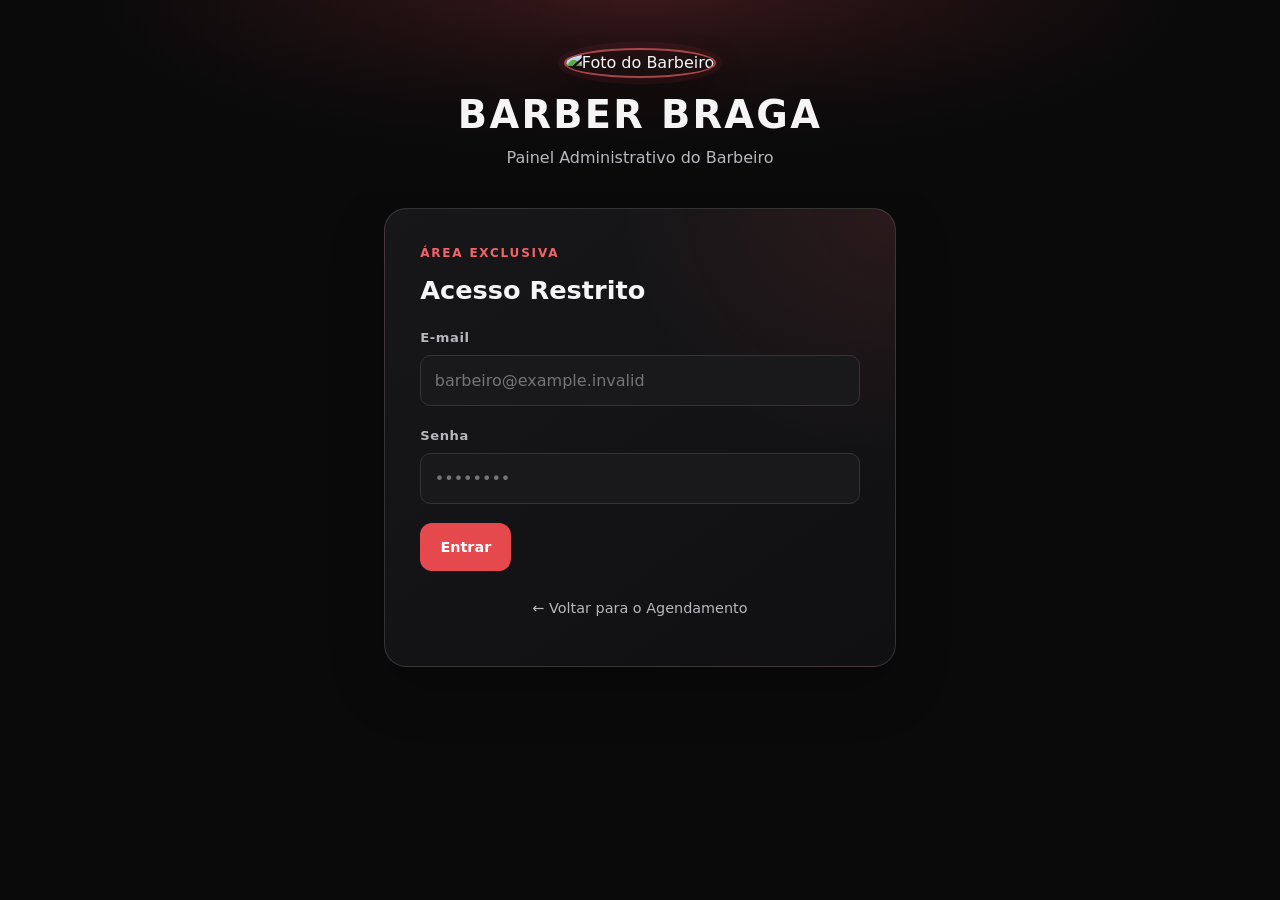
==== src/main/resources/static/admin.html @ 51bc746a "feat: frontend de agendamento e painel do barbeiro Usa somente imagens ilustrativas e mantém os cont" ====
<!DOCTYPE html>
<html lang="pt-BR">
<head>
  <meta charset="UTF-8">
  <meta name="viewport" content="width=device-width, initial-scale=1.0, viewport-fit=cover">
  <meta name="color-scheme" content="dark">
  <meta name="theme-color" content="#0a0a0a">
  <title>Barber Braga — Painel</title>
  <link rel="stylesheet" href="css/style.css">
</head>
<body>

  <header class="admin-header">
    <img src="img/barbeiro.jpg" alt="Foto do Barbeiro" class="hero-avatar">
    <h1 data-content="brandName"></h1>
    <p>Painel Administrativo do Barbeiro</p>
  </header>

  <main class="container">

    <div id="admin-message" class="hidden" role="status" aria-live="polite"></div>

    <!-- Tela de Login -->
    <section id="login-section" class="card login-card">
      <div class="login-eyebrow">Área exclusiva</div>
      <h2>Acesso Restrito</h2>
      <form id="login-form">
        <div class="form-group">
          <label for="login-email">E-mail</label>
          <input type="email" id="login-email" required placeholder="barbeiro@example.invalid">
        </div>
        <div class="form-group">
          <label for="login-password">Senha</label>
          <input type="password" id="login-password" required placeholder="••••••••">
        </div>
        <button type="submit" class="btn" id="btn-login">Entrar</button>
      </form>
      <div style="text-align: center; margin-top: 1rem;">
        <a href="index.html" class="admin-back-link">&larr; Voltar para o Agendamento</a>
      </div>
    </section>

    <!-- Painel Protegido (só aparece após login com JWT em memória) -->
    <div id="dashboard-section" class="hidden">

      <div style="display: flex; justify-content: space-between; align-items: center; margin-bottom: 1.5rem;">
        <div>
          <span class="logged-user-label">Logado como:</span>
          <strong id="logged-user-name"></strong>
        </div>
        <button type="button" class="btn btn-secondary" id="btn-logout" style="width: auto; padding: 0.4rem 0.8rem; font-size: 0.85rem;">Sair</button>
      </div>

      <!-- Barra de Abas -->
      <nav class="tab-bar" role="tablist" aria-label="Seções do painel">
        <button type="button" class="tab-btn active" id="tab-agenda-control" role="tab" aria-selected="true" aria-controls="tab-agenda" tabindex="0" data-tab="tab-agenda">Agenda</button>
        <button type="button" class="tab-btn" id="tab-services-control" role="tab" aria-selected="false" aria-controls="tab-services" tabindex="-1" data-tab="tab-services">Serviços</button>
        <button type="button" class="tab-btn" id="tab-schedule-control" role="tab" aria-selected="false" aria-controls="tab-schedule" tabindex="-1" data-tab="tab-schedule">Expediente</button>
        <button type="button" class="tab-btn" id="tab-blocks-control" role="tab" aria-selected="false" aria-controls="tab-blocks" tabindex="-1" data-tab="tab-blocks">Bloqueios</button>
      </nav>

      <!-- Aba 1: Agenda (Dia e Semana) -->
      <section id="tab-agenda" class="tab-content" role="tabpanel" aria-labelledby="tab-agenda-control" tabindex="0">
        <div class="card">
          <h2>Agenda de Atendimentos</h2>
          <div class="agenda-controls">
            <label class="visually-hidden" for="agenda-date">Data da agenda</label>
            <input type="date" id="agenda-date" aria-label="Data da agenda">
            <button type="button" class="btn" id="btn-load-daily" style="width: auto;">Dia</button>
            <button type="button" class="btn btn-secondary" id="btn-load-weekly" style="width: auto;">Semana</button>
          </div>
          <div id="agenda-list"></div>
        </div>
      </section>

      <!-- Aba 2: Serviços -->
      <section id="tab-services" class="tab-content hidden" role="tabpanel" aria-labelledby="tab-services-control" tabindex="0">
        <div class="card">
          <h2>Novo Serviço</h2>
          <form id="service-form">
            <div class="form-group">
              <label for="srv-name">Nome do Serviço</label>
              <input type="text" id="srv-name" required placeholder="Ex: Barba Terapia">
            </div>
            <div class="form-group">
              <label for="srv-desc">Descrição (opcional)</label>
              <input type="text" id="srv-desc" placeholder="Ex: Toalha quente e massagem facial">
            </div>
            <div class="form-group">
              <label for="srv-price">Preço (R$)</label>
              <input type="number" step="0.01" min="0.01" id="srv-price" required placeholder="35.00">
            </div>
            <button type="submit" class="btn">Cadastrar Serviço</button>
          </form>
        </div>

        <div class="card">
          <h2>Serviços Cadastrados</h2>
          <div id="admin-services-list"></div>
        </div>
      </section>

      <!-- Aba 3: Expediente Semanal -->
      <section id="tab-schedule" class="tab-content hidden" role="tabpanel" aria-labelledby="tab-schedule-control" tabindex="0">
        <div class="card">
          <h2>Configurar Dia da Semana</h2>
          <form id="schedule-form">
            <div class="form-group">
              <label for="sch-day">Dia da Semana</label>
              <select id="sch-day">
                <option value="MONDAY">Segunda-feira</option>
                <option value="TUESDAY">Terça-feira</option>
                <option value="WEDNESDAY">Quarta-feira</option>
                <option value="THURSDAY">Quinta-feira</option>
                <option value="FRIDAY">Sexta-feira</option>
                <option value="SATURDAY">Sábado</option>
                <option value="SUNDAY">Domingo</option>
              </select>
            </div>
            <div class="form-group">
              <label class="checkbox-label">
                <input type="checkbox" id="sch-workday" checked> Dia com expediente (desmarque para folga semanal)
              </label>
            </div>
            <div id="sch-times-container">
              <div class="form-group">
                <label for="sch-start">Início do Expediente</label>
                <input type="time" id="sch-start" value="08:00">
              </div>
              <div class="form-group">
                <label for="sch-end">Fim do Expediente</label>
                <input type="time" id="sch-end" value="18:00">
              </div>
              <div class="form-group">
                <label for="sch-break-start">Início do Intervalo / Almoço</label>
                <input type="time" id="sch-break-start" value="12:00">
              </div>
              <div class="form-group">
                <label for="sch-break-end">Fim do Intervalo / Almoço</label>
                <input type="time" id="sch-break-end" value="13:00">
              </div>
            </div>
            <button type="submit" class="btn">Salvar Expediente</button>
          </form>
        </div>

        <div class="card">
          <h2>Expediente Atual</h2>
          <div id="admin-schedules-list"></div>
        </div>
      </section>

      <!-- Aba 4: Bloqueios Pontuais -->
      <section id="tab-blocks" class="tab-content hidden" role="tabpanel" aria-labelledby="tab-blocks-control" tabindex="0">
        <div class="card">
          <h2>Criar Bloqueio Pontual</h2>
          <form id="block-form">
            <div class="form-group">
              <label for="blk-date">Data do Bloqueio</label>
              <input type="date" id="blk-date" required>
            </div>
            <div class="form-group">
              <label class="checkbox-label">
                <input type="checkbox" id="blk-fullday"> Bloquear o dia inteiro
              </label>
            </div>
            <div id="blk-times-container">
              <div class="form-group">
                <label for="blk-start">Início do Bloqueio</label>
                <input type="time" id="blk-start">
              </div>
              <div class="form-group">
                <label for="blk-end">Fim do Bloqueio</label>
                <input type="time" id="blk-end">
              </div>
            </div>
            <div class="form-group">
              <label for="blk-reason">Motivo (ex: Consulta médica, feriado)</label>
              <input type="text" id="blk-reason" placeholder="Motivo do bloqueio">
            </div>
            <button type="submit" class="btn">Adicionar Bloqueio</button>
          </form>
        </div>

        <div class="card">
          <h2>Bloqueios Ativos</h2>
          <div id="admin-blocks-list"></div>
        </div>
      </section>

    </div>

  </main>

  <script src="js/shared-utils.js"></script>
  <script src="js/contact-config.js"></script>
  <script src="js/site-content.js"></script>
  <script src="js/admin.js"></script>
</body>
</html>
---- src/main/resources/static/css/style.css ----
:root {
  color-scheme: dark;
  --color-page: #0a0a0b;
  --color-surface: #121214;
  --color-surface-raised: #19191c;
  --color-surface-soft: #202023;
  --color-border: #343438;
  --color-text: #f5f5f5;
  --color-muted: #b7b7bd;
  --color-accent: #e5484d;
  --color-accent-hover: #f26368;
  --color-accent-dark: #8f1720;
  --color-success: #69d7ae;
  --color-danger: #ff8188;
  --color-whatsapp: #8be6ac;
  --font-body: Inter, ui-sans-serif, system-ui, -apple-system, BlinkMacSystemFont, "Segoe UI", sans-serif;
  --font-heading: "Arial Narrow", "Roboto Condensed", ui-sans-serif, system-ui, sans-serif;
  --space-1: 0.35rem;
  --space-2: 0.65rem;
  --space-3: 1rem;
  --space-4: 1.5rem;
  --space-5: 2rem;
  --space-6: 3rem;
  --radius-sm: 0.65rem;
  --radius-md: 1rem;
  --radius-lg: 1.4rem;
  --shadow-card: 0 1.25rem 3.5rem rgba(0, 0, 0, 0.24);
  --content-width: 70rem;
}

* {
  box-sizing: border-box;
  margin: 0;
  padding: 0;
}

html {
  scroll-behavior: smooth;
  scroll-padding-top: 1rem;
  background: var(--color-page);
}

body {
  min-width: 280px;
  min-height: 100vh;
  padding-bottom: env(safe-area-inset-bottom, 0px);
  background: var(--color-page);
  color: var(--color-text);
  font-family: var(--font-body);
  font-size: 1rem;
  line-height: 1.6;
  -webkit-text-size-adjust: 100%;
}

button,
input,
select,
textarea {
  min-width: 0;
  font: inherit;
}

button,
a,
input,
select,
textarea {
  -webkit-tap-highlight-color: transparent;
}

button {
  color: inherit;
}

a {
  color: inherit;
}

:focus-visible {
  outline: 3px solid var(--color-accent-hover);
  outline-offset: 3px;
}

.hidden {
  display: none !important;
}

.wide-container,
.container {
  width: min(100% - 2rem, var(--content-width));
  margin-inline: auto;
}

.top-nav {
  position: absolute;
  z-index: 2;
  inset: 0 0 auto;
  display: flex;
  align-items: center;
  justify-content: space-between;
  gap: var(--space-3);
  width: min(100%, 90rem);
  margin-inline: auto;
  padding: 1.4rem clamp(1rem, 5vw, 3.5rem);
}

.nav-logo {
  color: var(--color-text);
  font-family: var(--font-heading);
  font-size: 1.25rem;
  font-weight: 850;
  letter-spacing: 0.08em;
  text-decoration: none;
  text-transform: uppercase;
}

.nav-logo span,
.nav-logo::first-letter {
  color: var(--color-accent);
}

.nav-links {
  display: flex;
  flex-wrap: wrap;
  justify-content: flex-end;
  gap: 0.6rem 1.4rem;
}

.nav-links a,
.site-footer > a:not(.nav-logo) {
  min-height: 44px;
  display: inline-flex;
  align-items: center;
  color: var(--color-muted);
  font-size: 0.82rem;
  font-weight: 700;
  letter-spacing: 0.06em;
  text-decoration: none;
  text-transform: uppercase;
  transition: color 0.18s ease;
}

.nav-links a:hover,
.site-footer > a:not(.nav-logo):hover {
  color: var(--color-text);
}

.hero-editorial {
  position: relative;
  display: flex;
  min-height: min(46rem, 90svh);
  align-items: flex-end;
  padding: 10rem max(1rem, calc((100% - 72rem) / 2)) clamp(4rem, 9vw, 7rem);
  overflow: hidden;
  background:
    linear-gradient(90deg, rgba(7, 7, 8, 0.94) 0%, rgba(7, 7, 8, 0.76) 44%, rgba(7, 7, 8, 0.2) 100%),
    linear-gradient(0deg, var(--color-page), transparent 68%),
    url("../img/barbeiro.jpg") center 28% / cover,
    #161618;
  border-bottom: 1px solid var(--color-border);
}

.hero-content {
  width: min(100%, 46rem);
}

.hero-tagline,
.section-kicker {
  margin-bottom: var(--space-2);
  color: var(--color-accent-hover);
  font-size: 0.76rem;
  font-weight: 800;
  letter-spacing: 0.17em;
  text-transform: uppercase;
}

.hero-tagline {
  display: flex;
  align-items: center;
  gap: 0.7rem;
}

.hero-tagline::before {
  width: 1.8rem;
  height: 2px;
  background: currentColor;
  content: "";
}

.hero-title {
  max-width: 13ch;
  margin-bottom: var(--space-3);
  font-family: var(--font-heading);
  font-size: clamp(2.4rem, 8vw, 5.7rem);
  font-weight: 850;
  letter-spacing: -0.035em;
  line-height: 0.98;
  overflow-wrap: anywhere;
  text-transform: uppercase;
  text-wrap: balance;
}

.hero-description {
  max-width: 38rem;
  margin-bottom: var(--space-4);
  color: #dedee2;
  font-size: clamp(1rem, 2.2vw, 1.12rem);
}

.hero-actions {
  display: flex;
  flex-wrap: wrap;
  gap: var(--space-2);
}

.btn-solid,
.btn-outline,
.btn-primary,
.btn,
.btn-secondary,
.btn-danger,
.text-button {
  display: inline-flex;
  min-height: 48px;
  align-items: center;
  justify-content: center;
  border: 1px solid transparent;
  border-radius: var(--radius-sm);
  cursor: pointer;
  font-size: 0.9rem;
  font-weight: 750;
  line-height: 1.25;
  text-align: center;
  text-decoration: none;
  transition: background-color 0.18s ease, border-color 0.18s ease, color 0.18s ease, transform 0.18s ease;
}

.btn-solid,
.btn-primary,
.btn {
  padding: 0.8rem 1.2rem;
  background: var(--color-accent);
  color: #fff;
}

.btn-solid:hover,
.btn-primary:hover,
.btn:hover {
  background: var(--color-accent-hover);
  color: #fff;
  transform: translateY(-1px);
}

.btn-primary:disabled,
.btn:disabled {
  cursor: wait;
  opacity: 0.7;
  transform: none;
}

.btn-outline,
.btn-secondary {
  padding: 0.75rem 1.1rem;
  border-color: var(--color-border);
  background: transparent;
  color: var(--color-text);
}

.btn-outline:hover,
.btn-secondary:hover {
  border-color: var(--color-accent-hover);
  background: rgba(229, 72, 77, 0.08);
}

.text-button {
  min-height: 44px;
  padding: 0.4rem 0;
  border: 0;
  background: transparent;
  color: var(--color-muted);
  text-decoration: underline;
  text-underline-offset: 0.2em;
}

.text-button:hover {
  color: var(--color-text);
}

.booking-section {
  max-width: 55rem;
  padding-block: clamp(3.5rem, 8vw, 6rem);
}

.section-header {
  max-width: 42rem;
  margin: 0 auto clamp(2rem, 5vw, 3rem);
  text-align: center;
}

.section-header h2,
.location-section h2 {
  font-family: var(--font-heading);
  font-size: clamp(2rem, 5vw, 3.2rem);
  font-weight: 800;
  letter-spacing: -0.025em;
  line-height: 1.05;
  text-wrap: balance;
}

.section-header > p:last-child {
  margin-top: 0.7rem;
  color: var(--color-muted);
}

.booking-progress {
  position: relative;
  display: grid;
  grid-template-columns: repeat(4, minmax(0, 1fr));
  gap: 0.45rem;
  margin: 0 auto 1.75rem;
  list-style: none;
}

.progress-step {
  position: relative;
  display: grid;
  justify-items: center;
  gap: 0.4rem;
  color: var(--color-muted);
  font-size: 0.72rem;
  font-weight: 700;
  text-align: center;
}

.progress-step > span:first-child {
  display: grid;
  width: 2rem;
  height: 2rem;
  place-items: center;
  border: 1px solid #505057;
  border-radius: 50%;
  background: var(--color-surface);
  color: var(--color-muted);
  font-size: 0.78rem;
}

.progress-step.active,
.progress-step.complete {
  color: var(--color-text);
}

.progress-step.active > span:first-child,
.progress-step.complete > span:first-child {
  border-color: var(--color-accent);
  background: var(--color-accent);
  color: #fff;
}

.booking-flow {
  display: grid;
  gap: 1rem;
}

.card {
  padding: clamp(1.1rem, 4vw, 2rem);
  border: 1px solid var(--color-border);
  border-radius: var(--radius-md);
  background: linear-gradient(145deg, var(--color-surface), #101012);
  box-shadow: var(--shadow-card);
}

.booking-step {
  scroll-margin-top: 1rem;
}

.step-heading {
  display: flex;
  align-items: center;
  gap: 0.9rem;
  margin-bottom: 0.7rem;
}

.step-heading .section-kicker {
  margin-bottom: 0.1rem;
  font-size: 0.67rem;
}

.step-num {
  display: grid;
  width: 2.8rem;
  height: 2.8rem;
  flex: 0 0 auto;
  place-items: center;
  border: 1px solid rgba(229, 72, 77, 0.5);
  border-radius: 50%;
  background: rgba(229, 72, 77, 0.12);
  color: var(--color-accent-hover);
  font-size: 0.78rem;
  font-weight: 800;
}

.step-heading h2 {
  font-family: var(--font-heading);
  font-size: clamp(1.3rem, 3vw, 1.65rem);
  font-weight: 800;
  line-height: 1.15;
}

.step-description,
.success-copy {
  margin: 0 0 1rem 3.7rem;
  color: var(--color-muted);
  font-size: 0.9rem;
}

.service-options {
  display: grid;
  grid-template-columns: repeat(auto-fit, minmax(min(100%, 13rem), 1fr));
  gap: 1rem;
}

.service-card {
  position: relative;
  min-width: 0;
  overflow: hidden;
  border: 1px solid var(--color-border);
  border-radius: var(--radius-md);
  background: var(--color-surface-raised);
  cursor: pointer;
  transition: border-color 0.18s ease, box-shadow 0.18s ease, transform 0.18s ease;
}

.service-card:hover {
  border-color: #77777e;
  transform: translateY(-2px);
}

.service-card.selected {
  border: 2px solid var(--color-accent);
  box-shadow: 0 0 0 3px rgba(229, 72, 77, 0.15);
}

.service-photo-button {
  display: block;
  width: 100%;
  min-height: 0;
  overflow: hidden;
  border: 0;
  background: var(--color-surface-soft);
  cursor: zoom-in;
}

.service-photo {
  display: block;
  width: 100%;
  height: auto;
  aspect-ratio: 4 / 5;
  object-fit: cover;
  transition: transform 0.35s ease;
}

.service-card:hover .service-photo {
  transform: scale(1.025);
}

.service-info {
  display: grid;
  gap: 0.4rem;
  padding: 1rem;
}

.service-info .name {
  color: var(--color-text);
  font-size: 1.02rem;
  font-weight: 750;
}

.service-info .desc {
  min-height: 2.8em;
  color: var(--color-muted);
  font-size: 0.84rem;
  line-height: 1.45;
}

.service-card-footer {
  display: flex;
  align-items: center;
  justify-content: space-between;
  gap: 0.8rem;
  padding-top: 0.35rem;
}

.service-card .price {
  color: var(--color-accent-hover);
  font-family: var(--font-heading);
  font-size: 1.3rem;
  font-weight: 800;
}

.service-radio-label {
  display: grid;
  min-width: 44px;
  min-height: 44px;
  place-items: center;
  cursor: pointer;
}

.service-radio-label input {
  width: 1.2rem;
  min-height: 1.2rem;
  height: 1.2rem;
  accent-color: var(--color-accent);
  cursor: pointer;
}

.visually-hidden {
  position: absolute;
  width: 1px;
  height: 1px;
  padding: 0;
  margin: -1px;
  overflow: hidden;
  clip: rect(0, 0, 0, 0);
  white-space: nowrap;
  border: 0;
}

.service-thumbnails {
  display: flex;
  gap: 0.45rem;
  padding: 0 1rem 1rem;
  overflow-x: auto;
}

.service-thumbnail {
  width: 3.3rem;
  min-height: 0;
  flex: 0 0 auto;
  overflow: hidden;
  padding: 0;
  border: 1px solid var(--color-border);
  border-radius: 0.45rem;
  background: var(--color-surface-soft);
  cursor: zoom-in;
}

.service-thumbnail img {
  display: block;
  width: 100%;
  height: auto;
  aspect-ratio: 4 / 5;
  object-fit: cover;
}

.step-continue {
  width: 100%;
  margin-top: 1rem;
}

.form-group {
  display: grid;
  gap: 0.45rem;
  margin-block: 0.9rem 1.15rem;
}

.form-group label,
label {
  color: var(--color-muted);
  font-size: 0.82rem;
  font-weight: 750;
  letter-spacing: 0.045em;
}

input,
select,
textarea {
  width: 100%;
  min-height: 48px;
  padding: 0.75rem 0.85rem;
  border: 1px solid var(--color-border);
  border-radius: var(--radius-sm);
  background: var(--color-surface-raised);
  color: var(--color-text);
  color-scheme: dark;
  font-size: 1rem;
}

input[type="date"],
input[type="time"] {
  display: block;
  width: 100%;
  max-width: 100%;
  min-width: 0;
  height: 52px;
  min-height: 52px;
  padding: 0 0.75rem;
  box-sizing: border-box;
  appearance: none;
  -webkit-appearance: none;
  color-scheme: dark;
  font-size: 16px;
  line-height: normal;
  text-align: left;
  white-space: nowrap;
}

input[type="date"]::-webkit-date-and-time-value,
input[type="time"]::-webkit-date-and-time-value {
  display: flex;
  align-items: center;
  width: 100%;
  min-width: 0;
  text-align: left;
  line-height: normal;
}

input[type="date"]::-webkit-datetime-edit,
input[type="time"]::-webkit-datetime-edit,
input[type="date"]::-webkit-datetime-edit-fields-wrapper,
input[type="time"]::-webkit-datetime-edit-fields-wrapper {
  flex: 1 1 auto;
  min-width: 0;
  padding: 0;
}

input[type="date"]::-webkit-calendar-picker-indicator {
  flex: 0 0 1.25rem;
  width: 1.25rem;
  height: 1.25rem;
  margin-inline-start: 0.5rem;
  padding: 0;
  cursor: pointer;
}

input[type="checkbox"] {
  width: 24px;
  min-width: 24px;
  height: 24px;
  min-height: 24px;
  margin: 0;
  accent-color: var(--color-accent);
  color-scheme: dark;
}

.checkbox-label {
  display: flex;
  align-items: center;
  gap: 0.65rem;
}

input:focus,
select:focus,
textarea:focus {
  border-color: var(--color-accent-hover);
  background: #202024;
  outline: 3px solid rgba(242, 99, 104, 0.38);
  outline-offset: 2px;
  box-shadow: 0 0 0 1px rgba(242, 99, 104, 0.2);
}

.field-error {
  color: #ff9a9f;
  font-size: 0.84rem;
  font-weight: 650;
}

[aria-invalid="true"] {
  border-color: var(--color-danger);
}

.day-strip-label {
  margin-bottom: 0.55rem;
  color: var(--color-muted);
  font-size: 0.82rem;
  font-weight: 750;
  letter-spacing: 0.045em;
}

.day-strip {
  display: flex;
  width: 100%;
  min-width: 0;
  gap: 0.75rem;
  overflow-x: auto;
  overscroll-behavior-x: contain;
  padding: 0.2rem 0.15rem 0.75rem;
  scroll-padding-inline: 0.15rem;
  scroll-snap-type: x mandatory;
  -webkit-overflow-scrolling: touch;
  scrollbar-width: thin;
  scrollbar-color: var(--color-border) transparent;
}

.day-option {
  display: flex;
  flex: 1 0 4.65rem;
  min-width: 4.65rem;
  min-height: 4.8rem;
  flex-direction: column;
  align-items: center;
  justify-content: center;
  gap: 0.12rem;
  padding: 0.45rem 0.3rem;
  border: 1px solid var(--color-border);
  border-radius: 0.9rem;
  background: var(--color-surface-raised);
  color: var(--color-text);
  cursor: pointer;
  scroll-snap-align: start;
  text-align: center;
}

.day-option:focus-visible {
  outline: 3px solid var(--color-accent-hover);
  outline-offset: 2px;
}

.day-option[aria-checked="true"] {
  border-color: var(--color-accent);
  background: var(--color-accent);
  color: #fff;
  box-shadow: 0 0 0 2px rgba(242, 99, 104, 0.2), 0 0.5rem 1.25rem rgba(229, 72, 77, 0.18);
}

.day-option:not([aria-checked="true"]):hover {
  border-color: #77777e;
  background: #232327;
}

.day-option-relative {
  min-height: 0.9rem;
  color: var(--color-accent-hover);
  font-size: 0.64rem;
  font-weight: 800;
  line-height: 1;
}

.day-option[aria-checked="true"] .day-option-relative {
  color: #fff;
}

.day-option-weekday {
  font-size: 0.74rem;
  font-weight: 700;
  line-height: 1.1;
  text-transform: capitalize;
}

.day-option-number {
  font-size: 1.2rem;
  font-weight: 850;
  line-height: 1.1;
}

.day-option-month {
  color: var(--color-muted);
  font-size: 0.62rem;
  font-weight: 700;
  line-height: 1;
  text-transform: capitalize;
}

.day-option[aria-checked="true"] .day-option-month {
  color: #fff;
}

.slots-grid {
  display: grid;
  grid-template-columns: repeat(auto-fill, minmax(5.2rem, 1fr));
  gap: 0.6rem;
  margin-block: 1rem;
}

.slot-btn {
  min-height: 48px;
  padding: 0.55rem 0.4rem;
  border: 1px solid var(--color-border);
  border-radius: var(--radius-sm);
  background: var(--color-surface-raised);
  color: var(--color-text);
  cursor: pointer;
  font-weight: 700;
  transition: border-color 0.18s ease, background-color 0.18s ease, transform 0.18s ease;
}

.slot-btn:hover {
  border-color: var(--color-accent-hover);
  transform: translateY(-1px);
}

.slot-btn.selected {
  border-color: var(--color-accent);
  background: var(--color-accent);
  color: #fff;
}

.feedback-box {
  margin-block: 0.8rem;
  padding: 0.9rem 1rem;
  border: 1px solid transparent;
  border-radius: var(--radius-sm);
  font-size: 0.9rem;
}

.feedback-loading {
  border-color: var(--color-border);
  background: var(--color-surface-raised);
  color: var(--color-muted);
}

.feedback-empty {
  border-color: #414149;
  background: linear-gradient(120deg, #1a1a1e, #141416);
  color: #d0d0d6;
}

.feedback-error {
  border-color: rgba(255, 129, 136, 0.5);
  background: rgba(255, 129, 136, 0.1);
  color: #ff9a9f;
}

.feedback-success {
  border-color: rgba(105, 215, 174, 0.45);
  background: rgba(105, 215, 174, 0.1);
  color: var(--color-success);
}

.success-card {
  margin-bottom: 1.5rem;
  border-color: rgba(105, 215, 174, 0.35);
}

.success-card h2 {
  font-family: var(--font-heading);
  font-size: clamp(1.8rem, 5vw, 2.4rem);
}

.success-copy {
  margin: 0.5rem 0 1.4rem;
}

.appointment-summary {
  display: grid;
  gap: 0.1rem;
  margin-bottom: 1.25rem;
  padding: 0.7rem 1rem;
  border: 1px solid var(--color-border);
  border-radius: var(--radius-sm);
  background: var(--color-surface-raised);
}

.appointment-summary > div {
  display: flex;
  justify-content: space-between;
  gap: 1rem;
  padding-block: 0.55rem;
  border-bottom: 1px solid var(--color-border);
}

.appointment-summary > div:last-child {
  border-bottom: 0;
}

.appointment-summary dt {
  color: var(--color-muted);
}

.appointment-summary dd {
  text-align: right;
  overflow-wrap: anywhere;
}

.success-actions {
  display: grid;
  gap: 0.7rem;
  margin-bottom: 0.7rem;
}

.photo-viewer {
  width: min(92vw, 55rem);
  max-width: none;
  max-height: 92svh;
  margin: auto;
  padding: 0;
  overflow: visible;
  border: 1px solid var(--color-border);
  border-radius: var(--radius-md);
  background: #0b0b0c;
  color: var(--color-text);
}

.photo-viewer::backdrop {
  background: rgba(0, 0, 0, 0.86);
  backdrop-filter: blur(5px);
}

.photo-viewer-panel {
  position: relative;
  display: grid;
  min-height: 12rem;
  place-items: center;
  padding: 3.5rem 3rem 2.5rem;
}

.photo-viewer-panel > img {
  display: block;
  max-width: 100%;
  max-height: 78svh;
  object-fit: contain;
}

.photo-viewer-close,
.photo-viewer-arrow {
  position: absolute;
  z-index: 1;
  display: grid;
  min-width: 44px;
  min-height: 44px;
  place-items: center;
  border: 1px solid var(--color-border);
  border-radius: 50%;
  background: var(--color-surface-raised);
  color: var(--color-text);
  cursor: pointer;
}

.photo-viewer-close {
  top: 0.75rem;
  right: 0.75rem;
  width: auto;
  padding-inline: 0.9rem;
  border-radius: 999px;
}

.photo-viewer-previous {
  top: 50%;
  left: 0.6rem;
  transform: translateY(-50%);
}

.photo-viewer-next {
  top: 50%;
  right: 0.6rem;
  transform: translateY(-50%);
}

.photo-viewer-counter {
  position: absolute;
  bottom: 0.5rem;
  color: var(--color-muted);
  font-size: 0.85rem;
}

.info-section {
  padding-block: clamp(3.5rem, 8vw, 6rem);
  border-block: 1px solid var(--color-border);
  background: #101012;
}

.how-grid {
  display: grid;
  grid-template-columns: repeat(3, minmax(0, 1fr));
  gap: 1rem;
  margin-top: 2rem;
  list-style: none;
}

.how-grid li {
  padding: 1.4rem;
  border: 1px solid var(--color-border);
  border-radius: var(--radius-md);
  background: var(--color-surface);
}

.how-grid li > span {
  display: inline-grid;
  width: 2rem;
  height: 2rem;
  place-items: center;
  border: 1px solid rgba(242, 99, 104, 0.38);
  border-radius: 50%;
  background: rgba(229, 72, 77, 0.1);
  color: var(--color-accent-hover);
  font-size: 0.68rem;
  font-weight: 800;
  letter-spacing: 0.04em;
}

.how-grid h3 {
  margin-block: 0.55rem;
  font-family: var(--font-heading);
  font-size: 1.35rem;
}

.how-grid p,
.location-details {
  color: var(--color-muted);
  font-size: 0.92rem;
}

.location-section {
  display: grid;
  grid-template-columns: 1fr 1fr;
  align-items: center;
  gap: 2rem;
  padding-block: clamp(3rem, 7vw, 5rem);
}

.location-details {
  display: grid;
  gap: 0.6rem;
  padding: 1.2rem;
  border-left: 2px solid var(--color-accent);
  background: var(--color-surface);
}

.site-footer {
  display: grid;
  justify-items: center;
  gap: 0.75rem;
  padding: 2.5rem 1rem;
  border-top: 1px solid var(--color-border);
  color: var(--color-muted);
  text-align: center;
}

.site-footer .nav-logo {
  color: var(--color-text);
}

.site-footer .instagram-link {
  color: var(--color-accent-hover) !important;
}

/* Painel administrativo */
.admin-header {
  padding: 2rem 1rem 0.5rem;
  background: radial-gradient(ellipse at top, rgba(229, 72, 77, 0.15), transparent 70%);
  text-align: center;
}

.admin-header .hero-avatar {
  width: 5rem;
  height: 5rem;
  margin-bottom: 0.4rem;
  border: 2px solid var(--color-border);
  border-radius: 50%;
  object-fit: cover;
}

.admin-header h1 {
  font-family: var(--font-heading);
  font-size: clamp(1.8rem, 5vw, 2.4rem);
  text-transform: uppercase;
}

.admin-header h1 span,
#logged-user-name {
  color: var(--color-accent-hover) !important;
}

.admin-header p,
.login-card a {
  color: var(--color-muted) !important;
}

.login-card {
  max-width: 32rem;
  margin: 1rem auto;
  padding: clamp(1.2rem, 5vw, 2.2rem);
  border-radius: var(--radius-lg);
}

.login-eyebrow {
  color: var(--color-accent-hover);
  font-size: 0.75rem;
  font-weight: 800;
  letter-spacing: 0.15em;
  text-transform: uppercase;
}

.login-card h2,
.tab-content h2 {
  margin-block: 0.4rem 1rem;
  font-family: var(--font-heading);
  font-size: 1.6rem;
}

.admin-back-link {
  display: inline-flex;
  min-height: 44px;
  align-items: center;
  color: var(--color-muted);
  font-size: 0.9rem;
  text-decoration: none;
}

.admin-back-link:hover {
  color: var(--color-text);
}

.logged-user-label {
  color: var(--color-muted);
  font-size: 0.9rem;
}

#logged-user-name {
  display: block;
}

.tab-bar {
  display: flex;
  gap: 0.5rem;
  margin-bottom: 1rem;
  padding: 0.2rem 0.1rem 0.7rem;
  overflow-x: auto;
  scrollbar-color: var(--color-border) transparent;
  scrollbar-width: thin;
}

.tab-btn {
  min-height: 44px;
  flex: 0 0 auto;
  padding: 0.55rem 0.9rem;
  border: 1px solid var(--color-border);
  border-radius: 999px;
  background: var(--color-surface);
  color: var(--color-muted);
  cursor: pointer;
  font-size: 0.85rem;
  font-weight: 700;
}

.tab-btn.active {
  border-color: var(--color-accent);
  background: var(--color-accent);
  color: #fff;
}

.agenda-controls {
  display: flex;
  flex-wrap: wrap;
  align-items: center;
  gap: 0.5rem;
  margin-bottom: 1rem;
}

.agenda-controls input[type="date"] {
  flex: 1 1 12rem;
}

.appointment-item {
  display: grid;
  gap: 0.45rem;
  margin-bottom: 0.75rem;
  padding: 1rem;
  border: 1px solid var(--color-border);
  border-radius: var(--radius-sm);
  background: var(--color-surface-raised);
  overflow-wrap: anywhere;
}

.appointment-header {
  display: flex;
  flex-wrap: wrap;
  align-items: center;
  justify-content: space-between;
  gap: 0.6rem;
}

.appointment-time,
.appointment-item .price {
  color: var(--color-accent-hover);
  font-weight: 750;
}

.badge-status {
  padding: 0.2rem 0.55rem;
  border-radius: 999px;
  background: rgba(105, 215, 174, 0.14);
  color: var(--color-success);
  font-size: 0.7rem;
  font-weight: 800;
  text-transform: uppercase;
}

.badge-cancelled {
  background: rgba(255, 129, 136, 0.14);
  color: var(--color-danger);
}

.btn-danger {
  min-height: 44px;
  justify-self: start;
  padding: 0.5rem 0.75rem;
  border-color: rgba(255, 129, 136, 0.55);
  background: transparent;
  color: var(--color-danger);
  font-size: 0.85rem;
}

.btn-danger:hover {
  background: var(--color-danger);
  color: #111;
}

.btn-whatsapp {
  display: inline-flex;
  min-height: 44px;
  align-items: center;
  justify-self: start;
  margin-top: 0.4rem;
  padding: 0.5rem 0.8rem;
  border: 1px solid rgba(37, 211, 102, 0.55);
  border-radius: var(--radius-sm);
  color: var(--color-whatsapp);
  font-size: 0.9rem;
  text-decoration: none;
}

.btn-whatsapp:hover {
  background: rgba(37, 211, 102, 0.12);
}

.tab-content .service-card {
  display: flex;
  flex-wrap: wrap;
  align-items: center;
  justify-content: space-between;
  gap: 0.8rem;
  padding: 0.9rem;
}

.admin-service-photo {
  display: flex;
  flex: 1 1 100%;
  flex-wrap: wrap;
  align-items: center;
  gap: 0.75rem;
  color: var(--color-muted);
  font-size: 0.85rem;
}

.admin-service-photo img {
  width: 3.2rem;
  height: 4rem;
  border: 1px solid var(--color-border);
  border-radius: var(--radius-sm);
  object-fit: cover;
}

.service-photo-upload {
  min-height: 44px;
}

.tab-content .service-info .desc {
  min-height: 0;
}

.tab-content .appointment-item .btn-danger {
  margin-top: 0.25rem;
}

@media (max-width: 700px) {
  .top-nav {
    position: relative;
    justify-content: center;
    padding: 0.8rem 1rem 0.7rem;
    border-bottom: 1px solid var(--color-border);
    background: var(--color-page);
  }

  .nav-links {
    justify-content: center;
    gap: 0.15rem 0.65rem;
  }

  .nav-links a {
    min-height: 38px;
    font-size: 0.7rem;
  }

  .hero-editorial {
    min-height: min(39rem, 78svh);
    padding: 3rem 1rem 3.5rem;
    background-position: 58% center;
  }

  .hero-title {
    max-width: 12ch;
    font-size: clamp(2.25rem, 11vw, 3.5rem);
    letter-spacing: -0.04em;
  }

  .hero-actions,
  .hero-actions > * {
    width: 100%;
  }

  .booking-progress {
    gap: 0.15rem;
  }

  .progress-step {
    font-size: 0.65rem;
  }

  .step-description {
    margin-left: 0;
  }

  .service-options {
    grid-template-columns: repeat(2, minmax(0, 1fr));
    gap: 0.65rem;
  }

  .service-info {
    padding: 0.75rem;
  }

  .service-info .name {
    font-size: 0.93rem;
  }

  .service-info .desc {
    font-size: 0.78rem;
  }

  .service-card .price {
    font-size: 1.08rem;
  }

  .service-thumbnails {
    padding-inline: 0.75rem;
  }

  .how-grid,
  .location-section,
  .about-section {
    grid-template-columns: 1fr;
  }

  .location-section,
  .about-section {
    gap: 1rem;
  }

  .about-photo {
    max-height: 22rem;
    aspect-ratio: 16 / 10;
    object-position: center 30%;
  }

  .agenda-controls input[type="date"] {
    flex-basis: 100%;
  }

  .agenda-controls > .btn,
  .agenda-controls > .btn-secondary {
    flex: 1 1 7rem;
  }

  .photo-viewer-panel {
    padding-inline: 2.3rem;
  }
}

@media (max-width: 360px) {
  .service-options {
    grid-template-columns: 1fr;
  }

  .progress-step {
    font-size: 0.6rem;
  }

  .booking-progress {
    gap: 0;
  }
}

/* Refinamento editorial: mais contraste, ritmo e destaque para os serviços. */
.top-nav {
  width: 100%;
  max-width: none;
  padding-inline: max(1.5rem, calc((100% - 84rem) / 2));
  background: linear-gradient(180deg, rgba(7, 7, 8, 0.72), transparent);
}

.nav-logo {
  font-size: 1.45rem;
  letter-spacing: 0.11em;
}

.nav-links a {
  position: relative;
  letter-spacing: 0.09em;
}

.nav-links a::after {
  position: absolute;
  right: 0;
  bottom: 0.35rem;
  left: 0;
  height: 1px;
  background: var(--color-accent);
  content: "";
  transform: scaleX(0);
  transform-origin: left;
  transition: transform 0.2s ease;
}

.nav-links a:hover::after,
.nav-links a:focus-visible::after {
  transform: scaleX(1);
}

.hero-editorial {
  min-height: min(52rem, 94svh);
  padding-bottom: clamp(5rem, 10vw, 8rem);
  background: var(--color-page);
}

.hero-editorial::before {
  position: absolute;
  inset: 0;
  background: url("../img/barbeiro.jpg") right 8% center / auto 82% no-repeat;
  content: "";
  pointer-events: none;
  -webkit-mask-image: linear-gradient(90deg, transparent 0%, #000 46%, #000 82%, transparent 100%);
  mask-image: linear-gradient(90deg, transparent 0%, #000 46%, #000 82%, transparent 100%);
}

.hero-editorial::after {
  position: absolute;
  inset: 0;
  background:
    linear-gradient(90deg, rgba(5, 5, 6, 0.96) 0%, rgba(5, 5, 6, 0.82) 37%, rgba(5, 5, 6, 0.1) 76%),
    linear-gradient(270deg, rgba(5, 5, 6, 0.7), transparent 25%),
    linear-gradient(0deg, var(--color-page) 0%, transparent 36%);
  content: "";
  pointer-events: none;
}

.hero-content {
  position: relative;
  z-index: 1;
  width: min(100%, 55rem);
}

.hero-title {
  max-width: 11ch;
  font-size: clamp(3.2rem, 8.6vw, 7.2rem);
  letter-spacing: -0.055em;
  line-height: 0.9;
  text-shadow: 0 0.3rem 2rem rgba(0, 0, 0, 0.35);
}

.hero-description {
  max-width: 33rem;
  margin-top: 1.3rem;
  color: #e2e2e5;
}

.hero-actions .btn-solid {
  min-width: 12.5rem;
  min-height: 54px;
  border-radius: 0.35rem;
  box-shadow: 0 0.8rem 2rem rgba(143, 23, 32, 0.27);
  letter-spacing: 0.02em;
}

.booking-section {
  position: relative;
  z-index: 1;
  width: min(100% - 2rem, 82rem);
  max-width: 82rem;
  margin-block: -2.2rem 4rem;
  padding: clamp(1.25rem, 4vw, 3.5rem);
  border: 1px solid rgba(255, 255, 255, 0.1);
  border-radius: 1.6rem;
  background:
    radial-gradient(ellipse at 2% 2%, rgba(229, 72, 77, 0.09), transparent 32rem),
    linear-gradient(145deg, #121214 0%, #0c0c0e 70%);
  box-shadow: 0 2rem 6rem rgba(0, 0, 0, 0.45);
}

.booking-section > .section-header {
  display: grid;
  grid-template-areas: "kicker copy" "title copy";
  grid-template-columns: minmax(0, 1fr) minmax(14rem, 0.65fr);
  align-items: end;
  gap: 0.3rem 2rem;
  max-width: none;
  margin-bottom: clamp(1.5rem, 4vw, 2.75rem);
  padding-bottom: 1.5rem;
  border-bottom: 1px solid var(--color-border);
  text-align: left;
}

.booking-section > .section-header .section-kicker {
  grid-area: kicker;
  margin: 0;
}

.booking-section > .section-header h2 {
  grid-area: title;
  font-size: clamp(2.5rem, 5vw, 4rem);
  letter-spacing: -0.045em;
  text-transform: uppercase;
}

.booking-section > .section-header > p:last-child {
  grid-area: copy;
  max-width: 23rem;
  margin: 0 0 0.25rem auto;
  color: #d0d0d4;
  font-size: 0.98rem;
}

.booking-progress {
  max-width: 50rem;
  margin-bottom: 2rem;
}

.progress-step:not(:last-child)::after {
  position: absolute;
  top: 1rem;
  left: calc(50% + 1.35rem);
  width: calc(100% - 2.7rem);
  height: 1px;
  background: var(--color-border);
  content: "";
}

.progress-step.complete:not(:last-child)::after {
  background: var(--color-accent);
}

.progress-step > span:first-child {
  position: relative;
  z-index: 1;
  width: 2.2rem;
  height: 2.2rem;
  border-width: 2px;
}

.progress-step.active > span:first-child {
  box-shadow: 0 0 0 0.35rem rgba(229, 72, 77, 0.14);
}

.booking-flow {
  grid-template-columns: repeat(2, minmax(0, 1fr));
  gap: 1.1rem;
}

.booking-step {
  padding: clamp(1.2rem, 2.5vw, 2rem);
  border-color: rgba(255, 255, 255, 0.18);
  border-radius: 1.1rem;
  background: linear-gradient(145deg, rgba(28, 28, 31, 0.92), rgba(17, 17, 19, 0.96));
  box-shadow: 0 1rem 2.5rem rgba(0, 0, 0, 0.16);
}

#step-1,
#step-4 {
  grid-column: 1 / -1;
}

.step-heading {
  gap: 1rem;
  margin-bottom: 0.5rem;
}

.step-num {
  width: 3.25rem;
  height: 3.25rem;
  border-radius: 0.8rem;
  background: linear-gradient(145deg, rgba(229, 72, 77, 0.2), rgba(229, 72, 77, 0.04));
  font-size: 0.9rem;
}

.step-heading h2 {
  font-size: clamp(1.45rem, 2.5vw, 1.9rem);
  letter-spacing: -0.025em;
}

.step-description,
.success-copy {
  margin-left: 4.25rem;
}

.service-options {
  grid-template-columns: repeat(auto-fit, minmax(min(100%, 19rem), 1fr));
  gap: 1rem;
  margin-top: 1.25rem;
}

.service-card {
  border-color: rgba(255, 255, 255, 0.14);
  border-radius: 1rem;
  background: #101012;
}

.service-card:hover {
  border-color: rgba(242, 99, 104, 0.8);
  box-shadow: 0 1rem 2.5rem rgba(0, 0, 0, 0.26);
  transform: translateY(-4px);
}

.service-card.selected {
  border-color: var(--color-accent-hover);
  box-shadow: 0 0 0 2px rgba(229, 72, 77, 0.24), 0 1rem 2.5rem rgba(0, 0, 0, 0.28);
}

.service-card.selected::after {
  position: absolute;
  top: 0.75rem;
  left: 0.75rem;
  z-index: 1;
  padding: 0.35rem 0.55rem;
  border-radius: 0.3rem;
  background: var(--color-accent);
  color: #fff;
  content: "SELECIONADO";
  font-size: 0.62rem;
  font-weight: 850;
  letter-spacing: 0.1em;
  pointer-events: none;
}

.service-photo-button {
  position: relative;
  background: #080809;
}

.service-photo-button::after {
  position: absolute;
  inset: 45% 0 0;
  background: linear-gradient(0deg, rgba(4, 4, 5, 0.38), transparent);
  content: "";
  pointer-events: none;
}

.service-photo {
  aspect-ratio: 4 / 4.4;
}

.service-info {
  gap: 0.6rem;
  padding: 1rem 1.05rem 1.1rem;
}

.service-info .name {
  font-size: 1.15rem;
  letter-spacing: -0.015em;
}

.service-info .desc {
  min-height: 2.9em;
  color: #c0c0c6;
  font-size: 0.86rem;
}

.service-card .price {
  font-size: 1.5rem;
}

.service-radio-label {
  border-radius: 0.6rem;
  background: rgba(255, 255, 255, 0.04);
}

.service-radio-label:focus-within {
  outline: 2px solid var(--color-accent-hover);
  outline-offset: 2px;
}

.step-continue {
  min-height: 50px;
}

.how-grid li {
  position: relative;
  min-height: 12rem;
  padding: 1.6rem;
  overflow: hidden;
  background: linear-gradient(145deg, #19191c, #101012);
}

.how-grid li::after {
  content: none;
}

.location-details {
  border: 1px solid var(--color-border);
  border-left: 2px solid var(--color-accent);
  border-radius: 0.8rem;
  background: linear-gradient(120deg, #151517, #101012);
}

.about-section {
  display: grid;
  grid-template-columns: minmax(12rem, 0.7fr) minmax(0, 1fr);
  align-items: center;
  gap: clamp(1.5rem, 5vw, 4rem);
  padding-block: clamp(3rem, 7vw, 5rem);
}

.about-photo {
  display: block;
  width: 100%;
  max-height: 28rem;
  aspect-ratio: 4 / 3;
  border: 1px solid rgba(255, 255, 255, 0.15);
  border-radius: 1.1rem;
  background: var(--color-surface-raised);
  object-fit: cover;
  object-position: center 32%;
  box-shadow: 0 1.25rem 3rem rgba(0, 0, 0, 0.28);
}

.about-copy {
  max-width: 35rem;
}

.about-copy h2 {
  margin-bottom: 0.8rem;
  font-family: var(--font-heading);
  font-size: clamp(2rem, 4vw, 3.2rem);
  letter-spacing: -0.035em;
  line-height: 1;
  text-transform: uppercase;
}

.about-copy > p:last-child {
  max-width: 34rem;
  color: #d0d0d4;
  font-size: 1rem;
}

.admin-header {
  position: relative;
  padding-block: calc(3rem + env(safe-area-inset-top, 0px)) 1.3rem;
  background:
    linear-gradient(180deg, rgba(10, 10, 11, 0.1), var(--color-page)),
    radial-gradient(ellipse at 50% 0, rgba(229, 72, 77, 0.24), transparent 60%);
}

.admin-header .hero-avatar {
  width: 6rem;
  height: 6rem;
  border-color: rgba(242, 99, 104, 0.65);
  box-shadow: 0 0 0 0.4rem rgba(229, 72, 77, 0.08), 0 1rem 2rem rgba(0, 0, 0, 0.35);
}

.admin-header h1 {
  letter-spacing: 0.06em;
}

.login-card {
  border-color: rgba(255, 255, 255, 0.14);
  background:
    radial-gradient(ellipse at 100% 0, rgba(229, 72, 77, 0.11), transparent 17rem),
    linear-gradient(145deg, #171719, #101012);
}

.tab-content > .card {
  border-color: rgba(255, 255, 255, 0.13);
  border-radius: 1.1rem;
}

@media (max-width: 700px) {
  .top-nav {
    position: relative;
    display: grid;
    gap: 0.3rem;
    padding: 0.65rem 0.75rem;
    background: #09090a;
  }

  .nav-logo {
    justify-self: center;
    font-size: 1.2rem;
  }

  .nav-links {
    flex-wrap: nowrap;
    justify-content: flex-start;
    gap: 0.25rem;
    overflow-x: auto;
    scrollbar-width: none;
  }

  .nav-links::-webkit-scrollbar {
    display: none;
  }

  .nav-links a {
    flex: 0 0 auto;
    padding-inline: 0.55rem;
    font-size: 0.68rem;
  }

  .nav-links a::after {
    bottom: 0.15rem;
  }

  .hero-editorial {
    min-height: min(43rem, 84svh);
    padding: 3rem 1.1rem 4.5rem;
  }

  .hero-editorial::before {
    background-position: 58% center;
    background-size: auto 82%;
    -webkit-mask-image: linear-gradient(90deg, transparent 0%, #000 18%, #000 82%, transparent 100%);
    mask-image: linear-gradient(90deg, transparent 0%, #000 18%, #000 82%, transparent 100%);
  }

  .hero-editorial::after {
    background:
      linear-gradient(90deg, rgba(5, 5, 6, 0.88), rgba(5, 5, 6, 0.34) 68%, transparent),
      linear-gradient(270deg, rgba(5, 5, 6, 0.66), transparent 25%),
      linear-gradient(0deg, var(--color-page), transparent 60%);
  }

  .hero-title {
    max-width: 10ch;
    font-size: clamp(3rem, 14vw, 5rem);
  }

  .hero-description {
    max-width: 27rem;
    font-size: 0.98rem;
  }

  .booking-section {
    width: calc(100% - 1rem);
    margin-top: -1.35rem;
    padding: 1.25rem 0.85rem;
    border-radius: 1.1rem;
  }

  .booking-section > .section-header {
    grid-template-areas: "kicker" "title" "copy";
    grid-template-columns: minmax(0, 1fr);
    gap: 0.45rem;
    margin-bottom: 1.4rem;
    padding-bottom: 1.15rem;
  }

  .booking-section > .section-header h2 {
    font-size: clamp(2.35rem, 11vw, 3.2rem);
  }

  .booking-section > .section-header > p:last-child {
    max-width: 26rem;
    margin: 0;
    font-size: 0.9rem;
  }

  .booking-flow {
    grid-template-columns: minmax(0, 1fr);
    gap: 0.75rem;
  }

  #step-1,
  #step-4 {
    grid-column: auto;
  }

  .booking-step {
    padding: 1rem;
    border-radius: 0.9rem;
  }

  .service-options {
    grid-template-columns: repeat(2, minmax(0, 1fr));
    gap: 0.55rem;
  }

  .service-photo {
    aspect-ratio: 4 / 4.8;
  }

  .service-info {
    gap: 0.35rem;
    padding: 0.7rem;
  }

  .service-info .name {
    font-size: 0.96rem;
  }

  .service-info .desc {
    min-height: 0;
    font-size: 0.75rem;
  }

  .service-card .price {
    font-size: 1.08rem;
  }

  .how-grid li {
    min-height: 0;
  }
}

@media (max-width: 360px) {
  .service-options {
    grid-template-columns: minmax(0, 1fr);
  }
}

@media (hover: hover) and (pointer: fine) {
  .service-card:hover {
    transform: translateY(-2px);
  }

  .service-card:hover .service-photo {
    transform: scale(1.01);
  }
}

@media (hover: none), (pointer: coarse) {
  .service-card,
  .service-photo {
    transition: none;
  }

  .service-card:hover {
    transform: none;
  }
}

@media (prefers-reduced-motion: reduce) {
  *,
  *::before,
  *::after {
    scroll-behavior: auto !important;
    animation-duration: 0.01ms !important;
    animation-iteration-count: 1 !important;
    transition-duration: 0.01ms !important;
  }
}

.btn-solid,
.btn-outline,
.btn-primary,
.btn,
.btn-secondary,
.btn-danger,
.text-button,
.slot-btn {
  border-radius: 0.75rem;
}

.btn-primary,
.btn-solid,
.btn,
.btn-secondary,
.btn-outline,
.btn-danger,
.slot-btn {
  transition:
    background-color 0.16s ease,
    border-color 0.16s ease,
    color 0.16s ease,
    box-shadow 0.16s ease,
    transform 0.16s ease;
}

.btn-primary:hover,
.btn-solid:hover,
.btn:hover,
.btn-secondary:hover,
.btn-outline:hover,
.btn-danger:hover,
.slot-btn:hover {
  box-shadow: 0 0.45rem 1.1rem rgba(0, 0, 0, 0.22);
}

.btn-primary:active,
.btn-solid:active,
.btn:active,
.btn-secondary:active,
.btn-outline:active,
.btn-danger:active,
.slot-btn:active {
  transform: translateY(1px);
}

@media (max-width: 700px) {
  .about-section {
    grid-template-columns: minmax(0, 1fr);
    gap: 1.25rem;
  }

  .about-photo {
    max-height: 22rem;
    aspect-ratio: 16 / 10;
    object-position: center 30%;
  }
}
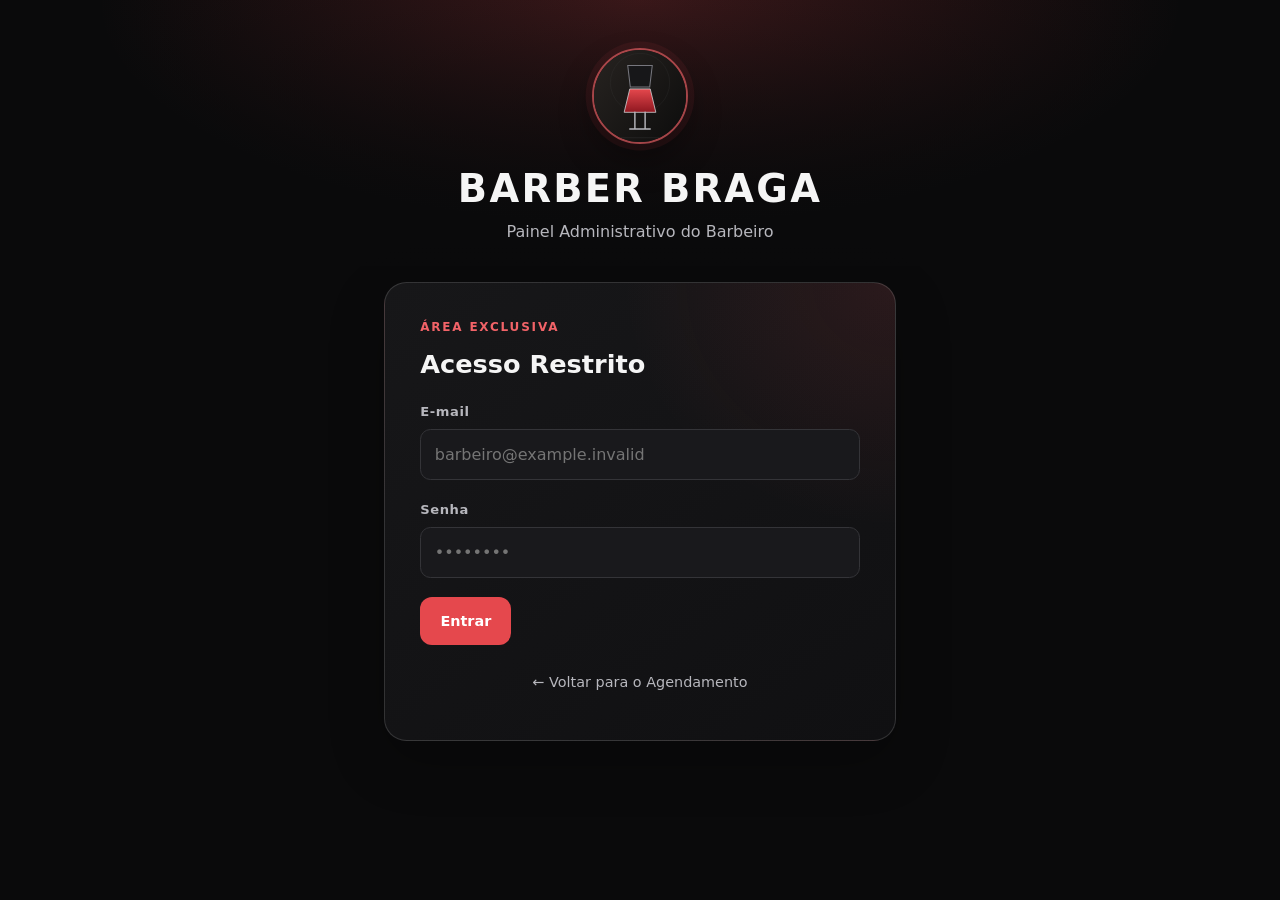
==== commit e8929e38: "Remove barber photo and unpublish site" ====
--- a/src/main/resources/static/admin.html
+++ b/src/main/resources/static/admin.html
@@ -11,7 +11,7 @@
 <body>
 
   <header class="admin-header">
-    <img src="img/barbeiro.jpg" alt="Foto do Barbeiro" class="hero-avatar">
+    <img src="img/barber-placeholder.svg" alt="Ilustração da barbearia" class="hero-avatar">
     <h1 data-content="brandName"></h1>
     <p>Painel Administrativo do Barbeiro</p>
   </header>
@@ -95,9 +95,46 @@
         </div>
 
         <div class="card">
-          <h2>Serviços Cadastrados</h2>
-          <div id="admin-services-list"></div>
-        </div>
+          <section aria-labelledby="active-services-heading">
+            <h2 id="active-services-heading">Serviços ativos</h2>
+            <div id="admin-active-services-list"></div>
+          </section>
+          <section aria-labelledby="inactive-services-heading">
+            <h2 id="inactive-services-heading">Serviços desativados</h2>
+            <div id="admin-inactive-services-list"></div>
+          </section>
+        </div>
+
+        <section id="service-editor" class="card service-editor hidden" aria-labelledby="service-editor-title">
+          <h2 id="service-editor-title">Editar serviço</h2>
+          <form id="service-editor-form" novalidate>
+            <div class="form-group">
+              <label for="edit-srv-name">Nome do serviço</label>
+              <input type="text" id="edit-srv-name" maxlength="100" required aria-describedby="edit-srv-name-error">
+              <span class="field-error" id="edit-srv-name-error"></span>
+            </div>
+            <div class="form-group">
+              <label for="edit-srv-desc">Descrição (opcional)</label>
+              <input type="text" id="edit-srv-desc" maxlength="500" aria-describedby="edit-srv-desc-error">
+              <span class="field-error" id="edit-srv-desc-error"></span>
+            </div>
+            <div class="form-group">
+              <label for="edit-srv-price">Preço (R$)</label>
+              <input type="number" id="edit-srv-price" step="0.01" min="0.01" required aria-describedby="edit-srv-price-error">
+              <span class="field-error" id="edit-srv-price-error"></span>
+            </div>
+            <div class="form-group">
+              <label class="checkbox-label" for="edit-srv-active">
+                <input type="checkbox" id="edit-srv-active">
+                Serviço ativo para novos agendamentos
+              </label>
+            </div>
+            <div class="service-editor-actions">
+              <button type="submit" class="btn" id="edit-srv-save">Salvar alterações</button>
+              <button type="button" class="btn-secondary" id="edit-srv-cancel">Cancelar edição</button>
+            </div>
+          </form>
+        </section>
       </section>
 
       <!-- Aba 3: Expediente Semanal -->
@@ -192,6 +229,18 @@
 
   </main>
 
+  <dialog id="delete-service-dialog" class="service-confirm-dialog" aria-labelledby="delete-service-title" aria-describedby="delete-service-description">
+    <form method="dialog">
+      <h2 id="delete-service-title">Apagar serviço?</h2>
+      <p id="delete-service-description">Esta ação é permanente.</p>
+      <p id="delete-service-error" class="field-error" role="alert"></p>
+      <div class="service-editor-actions">
+        <button type="submit" class="btn-secondary" id="delete-service-cancel" value="cancel">Cancelar</button>
+        <button type="button" class="btn-danger" id="delete-service-confirm">Apagar</button>
+      </div>
+    </form>
+  </dialog>
+
   <script src="js/shared-utils.js"></script>
   <script src="js/contact-config.js"></script>
   <script src="js/site-content.js"></script>
--- a/src/main/resources/static/css/style.css
+++ b/src/main/resources/static/css/style.css
@@ -155,7 +155,7 @@
   background:
     linear-gradient(90deg, rgba(7, 7, 8, 0.94) 0%, rgba(7, 7, 8, 0.76) 44%, rgba(7, 7, 8, 0.2) 100%),
     linear-gradient(0deg, var(--color-page), transparent 68%),
-    url("../img/barbeiro.jpg") center 28% / cover,
+    radial-gradient(ellipse at 78% 42%, rgba(229, 72, 77, 0.14), transparent 34rem),
     #161618;
   border-bottom: 1px solid var(--color-border);
 }
@@ -803,9 +803,32 @@
 }
 
 .feedback-loading {
+  display: flex;
+  align-items: center;
+  gap: 0.7rem;
   border-color: var(--color-border);
   background: var(--color-surface-raised);
   color: var(--color-muted);
+}
+
+.feedback-loading::before,
+#btn-submit-booking[aria-busy="true"]::before {
+  width: 1rem;
+  height: 1rem;
+  flex: 0 0 auto;
+  border: 2px solid currentColor;
+  border-right-color: transparent;
+  border-radius: 50%;
+  animation: status-spin 0.75s linear infinite;
+  content: "";
+}
+
+#btn-submit-booking[aria-busy="true"]::before {
+  margin-right: 0.6rem;
+}
+
+@keyframes status-spin {
+  to { transform: rotate(1turn); }
 }
 
 .feedback-empty {
@@ -1262,6 +1285,94 @@
   margin-top: 0.25rem;
 }
 
+.admin-service-card {
+  align-items: flex-start;
+  margin-bottom: 0.75rem;
+}
+
+.admin-service-card.is-inactive {
+  border-color: rgba(255, 255, 255, 0.12);
+  opacity: 0.88;
+}
+
+.admin-service-card .service-info {
+  min-width: 10rem;
+  flex: 1 1 12rem;
+}
+
+.service-status-badge {
+  display: inline-flex;
+  margin-top: 0.35rem;
+  padding: 0.2rem 0.55rem;
+  border-radius: 999px;
+  background: rgba(105, 215, 174, 0.14);
+  color: var(--color-success);
+  font-size: 0.75rem;
+  font-weight: 700;
+}
+
+.service-status-badge.is-inactive {
+  background: rgba(255, 255, 255, 0.08);
+  color: var(--color-muted);
+}
+
+.admin-service-actions,
+.service-editor-actions {
+  display: flex;
+  flex-wrap: wrap;
+  gap: 0.5rem;
+}
+
+.admin-service-actions > button,
+.service-editor-actions > button {
+  min-width: 44px;
+  min-height: 44px;
+}
+
+.service-editor {
+  margin-top: 1rem;
+}
+
+.service-editor .form-group input[aria-invalid="true"] {
+  border-color: var(--color-danger);
+}
+
+.field-error {
+  display: block;
+  min-height: 1.15rem;
+  color: var(--color-danger);
+  font-size: 0.82rem;
+}
+
+.service-confirm-dialog {
+  width: min(28rem, calc(100vw - 2rem));
+  max-width: none;
+  padding: 1.5rem;
+  border: 1px solid var(--color-border);
+  border-radius: var(--radius-md);
+  background: var(--color-surface-raised);
+  color: var(--color-text);
+}
+
+.service-confirm-dialog::backdrop {
+  background: rgba(0, 0, 0, 0.72);
+}
+
+.service-confirm-dialog form {
+  display: grid;
+  gap: 0.75rem;
+}
+
+.service-confirm-dialog h2,
+.service-confirm-dialog p {
+  margin: 0;
+}
+
+.service-confirm-dialog .service-editor-actions {
+  justify-content: flex-end;
+  margin-top: 0.5rem;
+}
+
 @media (max-width: 700px) {
   .top-nav {
     position: relative;
@@ -1281,6 +1392,18 @@
     font-size: 0.7rem;
   }
 
+  .admin-service-actions {
+    flex: 1 1 100%;
+  }
+
+  .admin-service-actions > button {
+    flex: 1 1 7rem;
+  }
+
+  .service-confirm-dialog {
+    padding: 1.1rem;
+  }
+
   .hero-editorial {
     min-height: min(39rem, 78svh);
     padding: 3rem 1rem 3.5rem;
@@ -1344,12 +1467,6 @@
   .location-section,
   .about-section {
     gap: 1rem;
-  }
-
-  .about-photo {
-    max-height: 22rem;
-    aspect-ratio: 16 / 10;
-    object-position: center 30%;
   }
 
   .agenda-controls input[type="date"] {
@@ -1425,7 +1542,7 @@
 .hero-editorial::before {
   position: absolute;
   inset: 0;
-  background: url("../img/barbeiro.jpg") right 8% center / auto 82% no-repeat;
+  background: radial-gradient(ellipse at 72% 46%, rgba(229, 72, 77, 0.12), transparent 36rem);
   content: "";
   pointer-events: none;
   -webkit-mask-image: linear-gradient(90deg, transparent 0%, #000 46%, #000 82%, transparent 100%);
@@ -1701,28 +1818,17 @@
 }
 
 .about-section {
-  display: grid;
-  grid-template-columns: minmax(12rem, 0.7fr) minmax(0, 1fr);
-  align-items: center;
-  gap: clamp(1.5rem, 5vw, 4rem);
-  padding-block: clamp(3rem, 7vw, 5rem);
-}
-
-.about-photo {
-  display: block;
-  width: 100%;
-  max-height: 28rem;
-  aspect-ratio: 4 / 3;
-  border: 1px solid rgba(255, 255, 255, 0.15);
-  border-radius: 1.1rem;
-  background: var(--color-surface-raised);
-  object-fit: cover;
-  object-position: center 32%;
-  box-shadow: 0 1.25rem 3rem rgba(0, 0, 0, 0.28);
+  padding-block: clamp(3.5rem, 8vw, 6rem);
 }
 
 .about-copy {
-  max-width: 35rem;
+  max-width: 54rem;
+  padding: clamp(1.5rem, 5vw, 3.5rem);
+  border: 1px solid var(--color-border);
+  border-left: 3px solid var(--color-accent);
+  border-radius: 1rem;
+  background: linear-gradient(120deg, #151517, #0e0e10);
+  box-shadow: 0 1.25rem 3rem rgba(0, 0, 0, 0.2);
 }
 
 .about-copy h2 {
@@ -1735,9 +1841,10 @@
 }
 
 .about-copy > p:last-child {
-  max-width: 34rem;
+  max-width: 46rem;
   color: #d0d0d4;
-  font-size: 1rem;
+  font-size: clamp(1rem, 1.5vw, 1.1rem);
+  line-height: 1.8;
 }
 
 .admin-header {
@@ -1993,14 +2100,268 @@
 }
 
 @media (max-width: 700px) {
-  .about-section {
-    grid-template-columns: minmax(0, 1fr);
-    gap: 1.25rem;
-  }
-
-  .about-photo {
-    max-height: 22rem;
-    aspect-ratio: 16 / 10;
-    object-position: center 30%;
-  }
-}
+  .about-copy {
+    padding: 1.5rem;
+  }
+}
+
+/* Barber Braga — acabamento premium e leitura mais direta no celular. */
+.hero-editorial {
+  min-height: min(48rem, 92svh);
+  padding-top: 9rem;
+  padding-bottom: clamp(5rem, 9vw, 7.5rem);
+  background:
+    linear-gradient(90deg, rgba(7, 7, 8, 0.97) 0%, rgba(7, 7, 8, 0.84) 38%, rgba(7, 7, 8, 0.12) 78%),
+    linear-gradient(0deg, var(--color-page), transparent 40%),
+    radial-gradient(ellipse at 76% 38%, rgba(229, 72, 77, 0.12), transparent 34rem),
+    #0b0b0c;
+}
+
+.hero-editorial::before {
+  display: none;
+}
+
+.hero-editorial::after {
+  background:
+    radial-gradient(ellipse at 78% 45%, rgba(229, 72, 77, 0.1), transparent 31rem),
+    linear-gradient(0deg, var(--color-page) 0%, transparent 31%);
+}
+
+.hero-content {
+  width: min(100%, 58rem);
+}
+
+.hero-title {
+  max-width: 13ch;
+  font-size: clamp(3.1rem, 7vw, 6.35rem);
+  letter-spacing: -0.06em;
+  line-height: 0.92;
+}
+
+.hero-description {
+  max-width: 34rem;
+  line-height: 1.75;
+}
+
+.hero-highlights {
+  display: flex;
+  flex-wrap: wrap;
+  gap: 0.65rem 1.3rem;
+  margin-top: 1.6rem;
+  padding: 0;
+  color: #dedee2;
+  font-size: 0.82rem;
+  list-style: none;
+}
+
+.hero-highlights li {
+  display: inline-flex;
+  align-items: center;
+  gap: 0.45rem;
+}
+
+.hero-highlights li span {
+  display: grid;
+  width: 1.15rem;
+  height: 1.15rem;
+  place-items: center;
+  border-radius: 50%;
+  background: rgba(229, 72, 77, 0.18);
+  color: #ff898e;
+  font-size: 0.75rem;
+  font-weight: 900;
+}
+
+.hero-actions .btn-solid {
+  min-height: 3.5rem;
+  padding-inline: 1.6rem;
+  border-radius: 0.75rem;
+  font-size: 0.94rem;
+}
+
+.booking-section {
+  margin-top: -2.8rem;
+  border-color: rgba(255, 255, 255, 0.12);
+  background:
+    radial-gradient(ellipse at 0 0, rgba(229, 72, 77, 0.12), transparent 34rem),
+    linear-gradient(145deg, #141416, #0b0b0c 78%);
+}
+
+.booking-section > .section-header h2 {
+  max-width: 13ch;
+  text-wrap: balance;
+}
+
+.booking-step {
+  border-color: rgba(255, 255, 255, 0.12);
+  transition: border-color 180ms ease, background-color 180ms ease, box-shadow 180ms ease;
+}
+
+.booking-step:focus-within {
+  border-color: rgba(242, 99, 104, 0.55);
+}
+
+.service-info .desc {
+  line-height: 1.55;
+}
+
+.service-card-footer {
+  align-items: center;
+  flex-wrap: wrap;
+  gap: 0.6rem;
+}
+
+.service-duration {
+  color: #b9b9c0;
+  font-size: 0.78rem;
+  font-weight: 700;
+}
+
+.service-radio-label {
+  margin-left: auto;
+}
+
+.selected-slot-note {
+  margin: 0.25rem 0 1rem;
+  padding: 0.8rem 1rem;
+  border: 1px solid rgba(229, 72, 77, 0.34);
+  border-radius: 0.75rem;
+  background: rgba(229, 72, 77, 0.1);
+  color: #ffe3e4;
+  font-size: 0.9rem;
+  font-weight: 700;
+}
+
+.booking-review {
+  display: grid;
+  gap: 0.8rem;
+  margin: 1.2rem 0 1.5rem;
+  padding: 1.15rem 1.25rem;
+  border: 1px solid rgba(242, 99, 104, 0.3);
+  border-radius: 1rem;
+  background: linear-gradient(125deg, rgba(229, 72, 77, 0.11), rgba(255, 255, 255, 0.025));
+}
+
+.booking-review-title {
+  margin: 0 0 0.2rem;
+  color: #ff898e;
+  font-size: 0.72rem;
+  font-weight: 850;
+  letter-spacing: 0.14em;
+  text-transform: uppercase;
+}
+
+.booking-review > div {
+  display: flex;
+  justify-content: space-between;
+  gap: 1rem;
+  color: #b9b9c0;
+  font-size: 0.88rem;
+}
+
+.booking-review strong {
+  color: var(--color-text);
+  text-align: right;
+}
+
+.catalog-contact-link {
+  display: inline-flex;
+  width: fit-content;
+  min-height: 2.8rem;
+  align-items: center;
+  margin-top: 0.8rem;
+  padding: 0.7rem 1rem;
+  color: #fff;
+  font-weight: 800;
+  text-decoration: none;
+}
+
+.catalog-retry {
+  display: block;
+  width: fit-content;
+  margin-top: 0.7rem;
+}
+
+.about-link {
+  display: inline-flex;
+  align-items: center;
+  gap: 0.5rem;
+  margin-top: 1.4rem;
+  color: #ff898e;
+  font-size: 0.9rem;
+  font-weight: 800;
+  text-decoration: none;
+}
+
+.about-link:hover {
+  color: #fff;
+}
+
+.location-section {
+  border-top: 1px solid rgba(255, 255, 255, 0.08);
+}
+
+.site-footer {
+  background: linear-gradient(180deg, #0a0a0b, #070708);
+}
+
+@media (min-width: 1100px) {
+  .top-nav {
+    padding-top: 1.65rem;
+  }
+
+  .hero-content {
+    padding-bottom: 0.5rem;
+  }
+}
+
+@media (max-width: 700px) {
+  .hero-editorial {
+    min-height: min(45rem, 91svh);
+    align-items: flex-end;
+    padding: 7.5rem 1.1rem 5rem;
+    background:
+      linear-gradient(90deg, rgba(7, 7, 8, 0.94), rgba(7, 7, 8, 0.58) 68%, rgba(7, 7, 8, 0.28)),
+      linear-gradient(0deg, var(--color-page), transparent 42%),
+      radial-gradient(ellipse at 65% 25%, rgba(229, 72, 77, 0.1), transparent 27rem),
+      #0b0b0c;
+  }
+
+  .hero-editorial::after {
+    background: linear-gradient(0deg, var(--color-page) 0%, transparent 24%);
+  }
+
+  .hero-title {
+    max-width: 12ch;
+    font-size: clamp(3rem, 12vw, 4.8rem);
+  }
+
+  .hero-highlights {
+    gap: 0.55rem 0.9rem;
+    max-width: 28rem;
+    font-size: 0.76rem;
+  }
+
+  .booking-section {
+    margin-top: -1.55rem;
+  }
+
+  .booking-review > div {
+    flex-direction: column;
+    gap: 0.15rem;
+  }
+
+  .booking-review strong {
+    text-align: left;
+  }
+}
+
+@media (max-width: 390px) {
+  .hero-highlights li:last-child {
+    flex-basis: 100%;
+  }
+
+  .booking-progress .progress-step {
+    font-size: 0.6rem;
+  }
+}
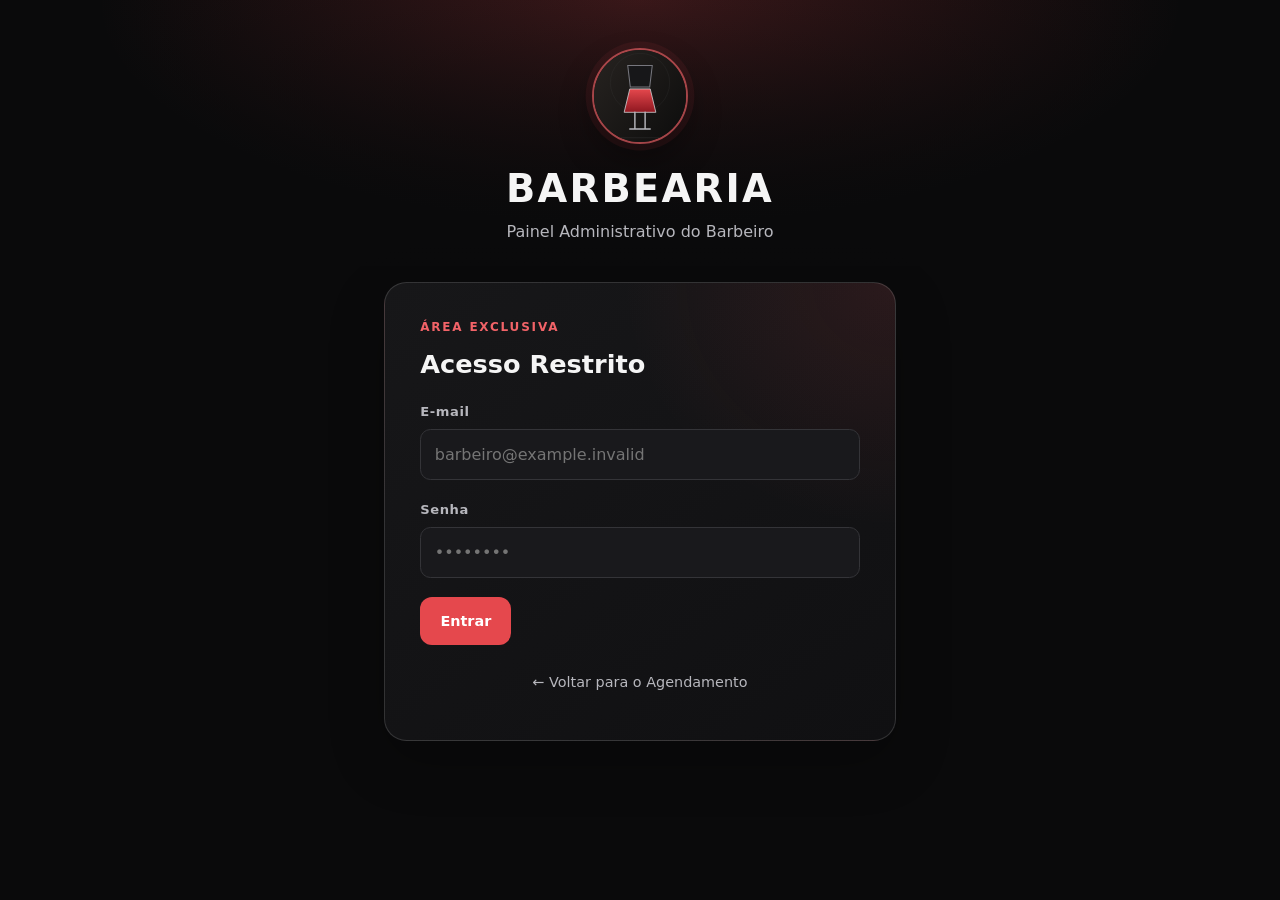
==== commit 4678c788: "Remove Barber Braga branding and Instagram" ====
--- a/src/main/resources/static/admin.html
+++ b/src/main/resources/static/admin.html
@@ -5,7 +5,7 @@
   <meta name="viewport" content="width=device-width, initial-scale=1.0, viewport-fit=cover">
   <meta name="color-scheme" content="dark">
   <meta name="theme-color" content="#0a0a0a">
-  <title>Barber Braga — Painel</title>
+  <title>Barbearia — Painel</title>
   <link rel="stylesheet" href="css/style.css">
 </head>
 <body>
